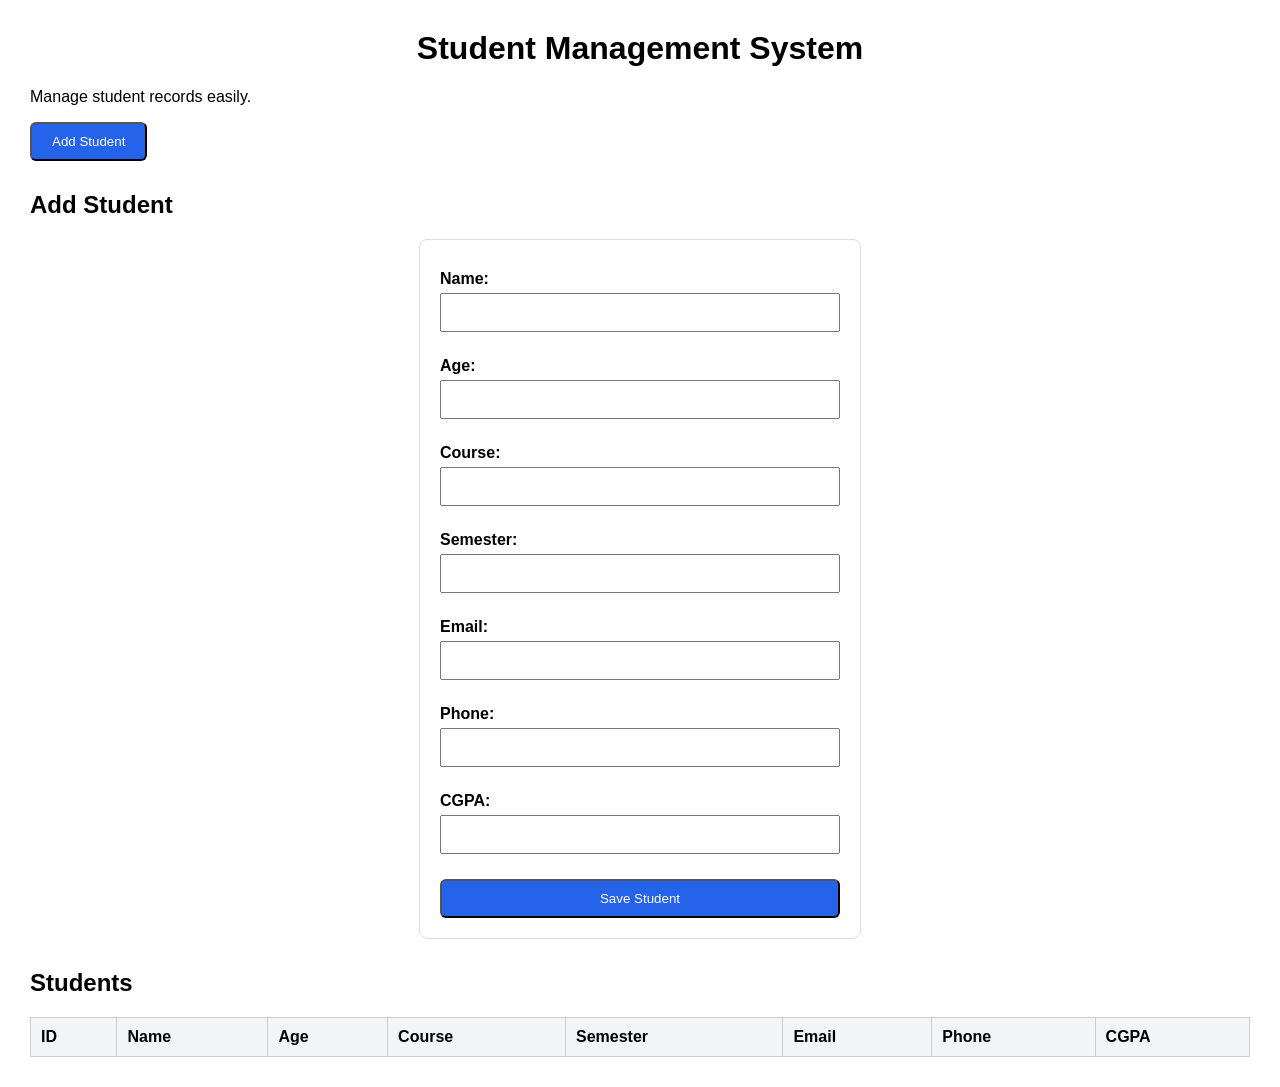
==== index.html @ 0a58bed6 "Add Spring Boot student API" ====
<!DOCTYPE html>
<html>
<head>
    <title>Student Management System</title>
    <link rel="stylesheet" href="style.css">
</head>

<body>

<h1>Student Management System</h1>

<p>Manage student records easily.</p>

<button>Add Student</button>
<h2>Add Student</h2>

<form>

    <label>Name:</label>
    <input type="text" required>

    <label>Age:</label>
    <input type="number" min="15" max="35" required>

    <label>Course:</label>
    <input type="text" required>

    <label>Semester:</label>
    <input type="number" min="1" max="8" required>

    <label>Email:</label>
    <input type="email" required>

    <label>Phone:</label>
    <input type="tel" pattern="[0-9]{10}" required>

    <label>CGPA:</label>
    <input type="number" min="0" max="10" step="0.1" required>

    <button type="submit" class="save-btn">Save Student</button>

</form>

<h2>Students</h2>

<table>
    <tr>
        <th>ID</th>
        <th>Name</th>
        <th>Age</th>
        <th>Course</th>
        <th>Semester</th>
        <th>Email</th>
        <th>Phone</th>
        <th>CGPA</th>
    </tr>



</table>

<script src="script.js"></script>

</body>

</html>
---- style.css ----
body {
    font-family: Arial, sans-serif;
    margin: 30px;
}

h1 {
    text-align: center;
}

button {
    padding: 10px 20px;
    background-color: #2563eb;
    color: white;
    border-radius: 6px;
}

button:hover {
    background-color: #1d4ed8;
}

table {
    border-collapse: collapse;
    width: 100%;
}

th,
td {
    border: 1px solid #ccc;
    padding: 10px;
}

th {
    background-color: #f3f4f6;
    text-align: left;
}

form {
    max-width: 400px;
    margin: 20px auto;
    padding: 20px;
    border: 1px solid #ddd;
    border-radius: 8px;
}

form input {
    width: 100%;
    padding: 10px;
    margin: 5px 0 15px;
    box-sizing: border-box;
}

form label {
    display: block;
    font-weight: bold;
    margin-top: 10px;
}

.save-btn {
    width: 100%;
    margin-top: 10px;
}

form h2 {
    text-align: center;
}

h2 {
    margin-top: 30px;
}

tr:hover {
    background-color: #f9fafb;
}
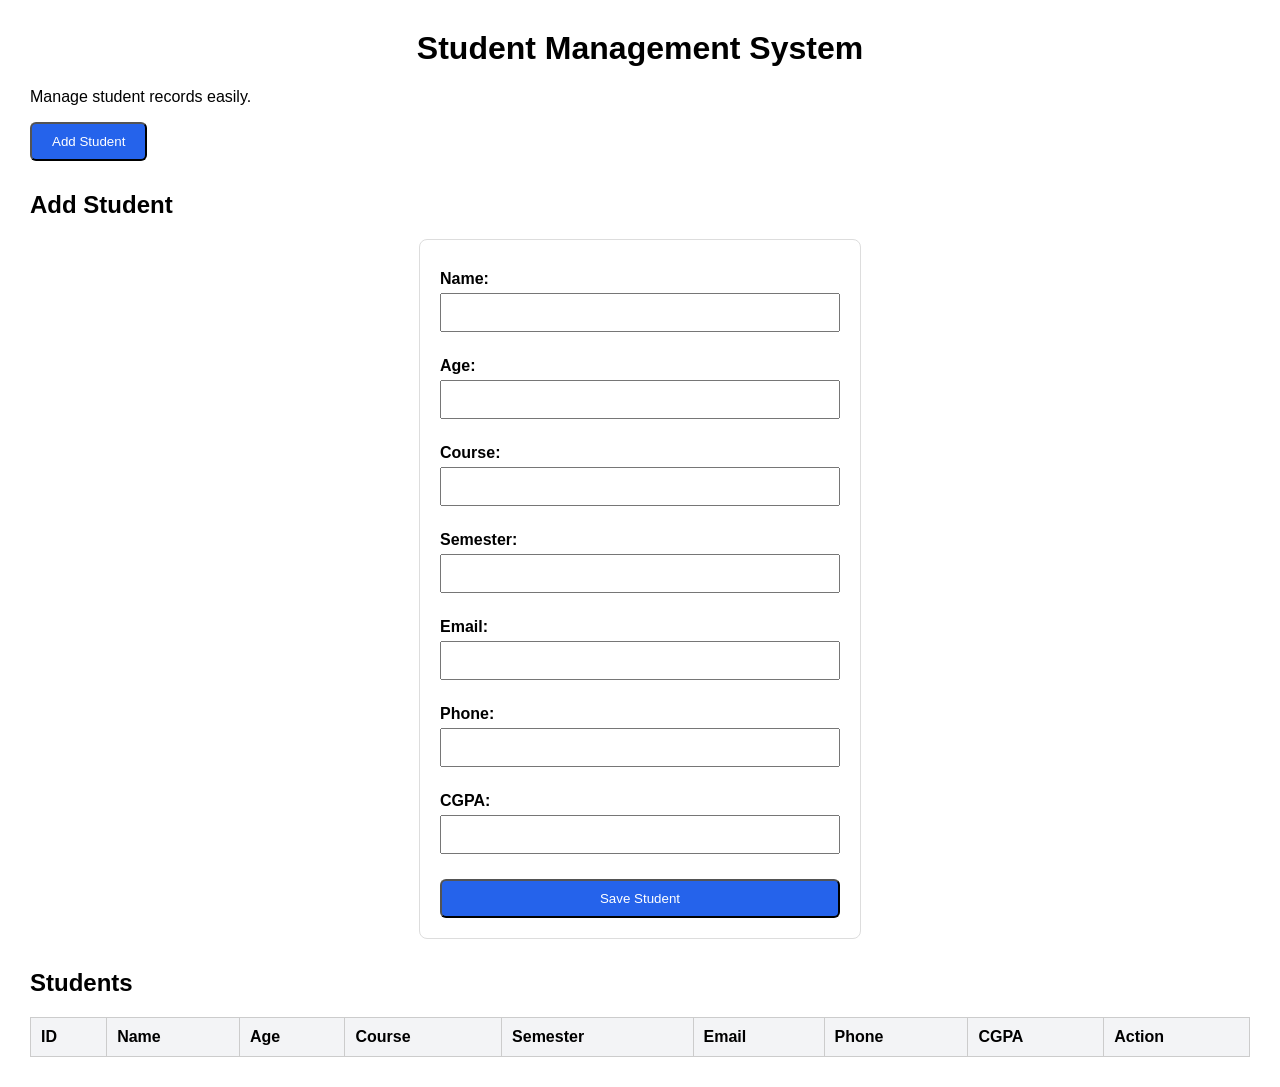
==== commit c9a5a69c: "Complete Student CRUD operations" ====
--- a/index.html
+++ b/index.html
@@ -13,6 +13,8 @@
 
 <button>Add Student</button>
 <h2>Add Student</h2>
+
+
 
 <form>
 
@@ -53,10 +55,8 @@
         <th>Email</th>
         <th>Phone</th>
         <th>CGPA</th>
+        <th>Action</th>
     </tr>
-
-
-
 </table>
 
 <script src="script.js"></script>
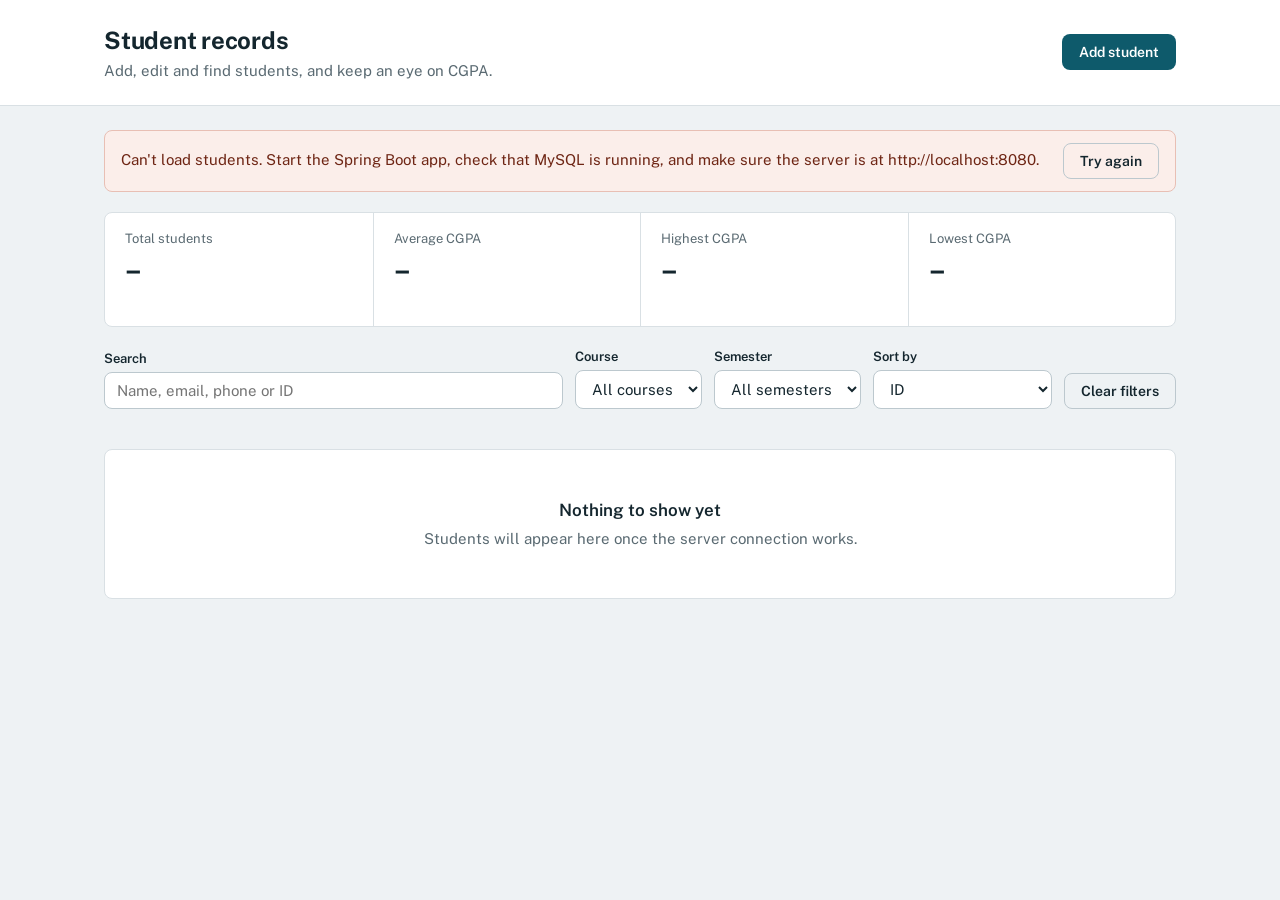
==== commit 627d0dfc: "Add new frontend with search, filter, sort and edit panel" ====
--- a/index.html
+++ b/index.html
@@ -1,66 +1,205 @@
 <!DOCTYPE html>
-<html>
+<html lang="en">
 <head>
+    <meta charset="UTF-8">
+    <meta name="viewport" content="width=device-width, initial-scale=1">
     <title>Student Management System</title>
+
+    <link rel="preconnect" href="https://fonts.googleapis.com">
+    <link rel="preconnect" href="https://fonts.gstatic.com" crossorigin>
+    <link href="https://fonts.googleapis.com/css2?family=Public+Sans:wght@400;500;600;700&display=swap" rel="stylesheet">
     <link rel="stylesheet" href="style.css">
 </head>
 
 <body>
 
-<h1>Student Management System</h1>
-
-<p>Manage student records easily.</p>
-
-<button>Add Student</button>
-<h2>Add Student</h2>
-
-
-
-<form>
-
-    <label>Name:</label>
-    <input type="text" required>
-
-    <label>Age:</label>
-    <input type="number" min="15" max="35" required>
-
-    <label>Course:</label>
-    <input type="text" required>
-
-    <label>Semester:</label>
-    <input type="number" min="1" max="8" required>
-
-    <label>Email:</label>
-    <input type="email" required>
-
-    <label>Phone:</label>
-    <input type="tel" pattern="[0-9]{10}" required>
-
-    <label>CGPA:</label>
-    <input type="number" min="0" max="10" step="0.1" required>
-
-    <button type="submit" class="save-btn">Save Student</button>
-
-</form>
-
-<h2>Students</h2>
-
-<table>
-    <tr>
-        <th>ID</th>
-        <th>Name</th>
-        <th>Age</th>
-        <th>Course</th>
-        <th>Semester</th>
-        <th>Email</th>
-        <th>Phone</th>
-        <th>CGPA</th>
-        <th>Action</th>
-    </tr>
-</table>
+<header class="topbar">
+    <div class="topbar-inner">
+        <div>
+            <h1>Student records</h1>
+            <p class="subtitle">Add, edit and find students, and keep an eye on CGPA.</p>
+        </div>
+        <button type="button" class="btn btn-primary" id="addBtn">Add student</button>
+    </div>
+</header>
+
+<main class="page">
+
+    <!-- Server error banner (shown only when the backend can't be reached) -->
+    <div class="banner" id="errorBanner" role="alert" hidden>
+        <p id="errorBannerText"></p>
+        <button type="button" class="btn btn-ghost" id="retryBtn">Try again</button>
+    </div>
+
+    <!-- Summary -->
+    <section class="stats" aria-label="Summary">
+        <div class="stat">
+            <span class="stat-label">Total students</span>
+            <span class="stat-value" id="statTotal">–</span>
+        </div>
+        <div class="stat">
+            <span class="stat-label">Average CGPA</span>
+            <span class="stat-value" id="statAvg">–</span>
+        </div>
+        <div class="stat">
+            <span class="stat-label">Highest CGPA</span>
+            <span class="stat-value" id="statHigh">–</span>
+            <span class="stat-note" id="statHighName"></span>
+        </div>
+        <div class="stat">
+            <span class="stat-label">Lowest CGPA</span>
+            <span class="stat-value" id="statLow">–</span>
+            <span class="stat-note" id="statLowName"></span>
+        </div>
+    </section>
+
+    <!-- Search, filter, sort -->
+    <section class="toolbar" aria-label="Search and filters">
+        <div class="field grow">
+            <label for="searchInput">Search</label>
+            <input type="search" id="searchInput" placeholder="Name, email, phone or ID">
+        </div>
+
+        <div class="field">
+            <label for="courseFilter">Course</label>
+            <select id="courseFilter">
+                <option value="">All courses</option>
+            </select>
+        </div>
+
+        <div class="field">
+            <label for="semesterFilter">Semester</label>
+            <select id="semesterFilter">
+                <option value="">All semesters</option>
+                <option>1</option><option>2</option><option>3</option><option>4</option>
+                <option>5</option><option>6</option><option>7</option><option>8</option>
+            </select>
+        </div>
+
+        <div class="field">
+            <label for="sortSelect">Sort by</label>
+            <select id="sortSelect">
+                <option value="id">ID</option>
+                <option value="name">Name (A to Z)</option>
+                <option value="cgpa-desc">CGPA (high to low)</option>
+                <option value="cgpa-asc">CGPA (low to high)</option>
+                <option value="age">Age</option>
+                <option value="semester">Semester</option>
+            </select>
+        </div>
+
+        <button type="button" class="btn btn-ghost" id="clearBtn">Clear filters</button>
+    </section>
+
+    <p class="result-count" id="resultCount" aria-live="polite"></p>
+
+    <!-- Students table -->
+    <div class="table-wrap">
+        <table id="studentTable">
+            <thead>
+            <tr>
+                <th scope="col">ID</th>
+                <th scope="col">Student</th>
+                <th scope="col">Age</th>
+                <th scope="col">Course</th>
+                <th scope="col">Semester</th>
+                <th scope="col">Phone</th>
+                <th scope="col">CGPA</th>
+                <th scope="col"><span class="sr-only">Actions</span></th>
+            </tr>
+            </thead>
+            <tbody id="studentBody"></tbody>
+        </table>
+
+        <div class="empty" id="emptyState" hidden>
+            <p class="empty-title" id="emptyTitle"></p>
+            <p id="emptyText"></p>
+            <button type="button" class="btn btn-primary" id="emptyAction" hidden>Add student</button>
+        </div>
+    </div>
+
+</main>
+
+<!-- Add / Edit panel -->
+<dialog id="drawer" class="drawer" aria-labelledby="drawerTitle">
+    <form id="studentForm" novalidate>
+        <div class="drawer-head">
+            <h2 id="drawerTitle">Add student</h2>
+            <button type="button" class="icon-btn" id="closeDrawer" aria-label="Close">&times;</button>
+        </div>
+
+        <div class="drawer-body">
+            <div class="field">
+                <label for="fName">Full name</label>
+                <input type="text" id="fName" name="name" autocomplete="off" required>
+                <p class="error" id="err-name"></p>
+            </div>
+
+            <div class="row-2">
+                <div class="field">
+                    <label for="fAge">Age</label>
+                    <input type="number" id="fAge" name="age" inputmode="numeric" required>
+                    <p class="hint">15 to 35</p>
+                    <p class="error" id="err-age"></p>
+                </div>
+                <div class="field">
+                    <label for="fSemester">Semester</label>
+                    <input type="number" id="fSemester" name="semester" inputmode="numeric" required>
+                    <p class="hint">1 to 8</p>
+                    <p class="error" id="err-semester"></p>
+                </div>
+            </div>
+
+            <div class="field">
+                <label for="fCourse">Course</label>
+                <input type="text" id="fCourse" name="course" list="courseList" autocomplete="off" required>
+                <datalist id="courseList"></datalist>
+                <p class="hint">Pick a course from the list. It must already exist in the courses table.</p>
+                <p class="error" id="err-course"></p>
+            </div>
+
+            <div class="field">
+                <label for="fEmail">Email</label>
+                <input type="email" id="fEmail" name="email" autocomplete="off" required>
+                <p class="error" id="err-email"></p>
+            </div>
+
+            <div class="row-2">
+                <div class="field">
+                    <label for="fPhone">Phone</label>
+                    <input type="tel" id="fPhone" name="phone" inputmode="numeric" maxlength="10" required>
+                    <p class="hint">10 digits</p>
+                    <p class="error" id="err-phone"></p>
+                </div>
+                <div class="field">
+                    <label for="fCgpa">CGPA</label>
+                    <input type="number" id="fCgpa" name="cgpa" step="0.1" inputmode="decimal" required>
+                    <p class="hint">0 to 10</p>
+                    <p class="error" id="err-cgpa"></p>
+                </div>
+            </div>
+        </div>
+
+        <div class="drawer-foot">
+            <button type="button" class="btn btn-ghost" id="cancelBtn">Cancel</button>
+            <button type="submit" class="btn btn-primary" id="saveBtn">Save student</button>
+        </div>
+    </form>
+</dialog>
+
+<!-- Delete confirmation -->
+<dialog id="confirmDialog" class="confirm" aria-labelledby="confirmTitle">
+    <h2 id="confirmTitle">Delete this student?</h2>
+    <p id="confirmText"></p>
+    <div class="confirm-actions">
+        <button type="button" class="btn btn-ghost" id="confirmCancel">Keep student</button>
+        <button type="button" class="btn btn-danger" id="confirmOk">Delete student</button>
+    </div>
+</dialog>
+
+<!-- Toast messages -->
+<div class="toasts" id="toasts" aria-live="polite"></div>
 
 <script src="script.js"></script>
-
 </body>
-
 </html>
--- a/style.css
+++ b/style.css
@@ -1,73 +1,642 @@
+
+
+:root {
+    --bg: #eef2f4;
+    --surface: #ffffff;
+    --ink: #14262e;
+    --muted: #5a6a72;
+    --line: #d9e0e4;
+    --line-strong: #bcc8ce;
+
+    --primary: #0e5a6b;
+    --primary-dark: #0a4352;
+    --primary-soft: #e3f0f3;
+
+    --good: #1f7a55;
+    --mid: #0e5a6b;
+    --low: #b3402a;
+    --danger: #b3402a;
+    --danger-dark: #8f301e;
+
+    --radius: 8px;
+    --font: "Public Sans", "Segoe UI", system-ui, -apple-system, Arial, sans-serif;
+}
+
+*, *::before, *::after {
+    box-sizing: border-box;
+}
+
 body {
-    font-family: Arial, sans-serif;
-    margin: 30px;
-}
-
-h1 {
+    margin: 0;
+    background: var(--bg);
+    color: var(--ink);
+    font-family: var(--font);
+    font-size: 15px;
+    line-height: 1.5;
+}
+
+h1, h2, p {
+    margin: 0;
+}
+
+.sr-only {
+    position: absolute;
+    width: 1px;
+    height: 1px;
+    overflow: hidden;
+    clip: rect(0 0 0 0);
+    white-space: nowrap;
+}
+
+:focus-visible {
+    outline: 3px solid #5aa9bb;
+    outline-offset: 2px;
+}
+
+/* ---------- Top bar ---------- */
+
+.topbar {
+    background: var(--surface);
+    border-bottom: 1px solid var(--line);
+}
+
+.topbar-inner {
+    max-width: 1120px;
+    margin: 0 auto;
+    padding: 22px 24px;
+    display: flex;
+    align-items: center;
+    justify-content: space-between;
+    gap: 16px;
+}
+
+.topbar h1 {
+    font-size: 24px;
+    font-weight: 700;
+    letter-spacing: -0.01em;
+}
+
+.subtitle {
+    color: var(--muted);
+    margin-top: 2px;
+}
+
+.page {
+    max-width: 1120px;
+    margin: 0 auto;
+    padding: 24px;
+}
+
+/* ---------- Buttons ---------- */
+
+.btn {
+    font-family: inherit;
+    font-size: 14px;
+    font-weight: 600;
+    padding: 9px 16px;
+    border-radius: var(--radius);
+    border: 1px solid transparent;
+    cursor: pointer;
+    transition: background-color 0.15s, border-color 0.15s;
+    white-space: nowrap;
+}
+
+.btn-primary {
+    background: var(--primary);
+    color: #fff;
+}
+.btn-primary:hover {
+    background: var(--primary-dark);
+}
+
+.btn-ghost {
+    background: transparent;
+    color: var(--ink);
+    border-color: var(--line-strong);
+}
+.btn-ghost:hover {
+    background: var(--primary-soft);
+}
+
+.btn-danger {
+    background: var(--danger);
+    color: #fff;
+}
+.btn-danger:hover {
+    background: var(--danger-dark);
+}
+
+.btn:disabled {
+    opacity: 0.6;
+    cursor: not-allowed;
+}
+
+.btn-small {
+    padding: 5px 10px;
+    font-size: 13px;
+}
+
+.btn-link-danger {
+    color: var(--danger);
+    border-color: transparent;
+}
+.btn-link-danger:hover {
+    background: #f8e6e1;
+}
+
+.icon-btn {
+    background: none;
+    border: none;
+    font-size: 28px;
+    line-height: 1;
+    color: var(--muted);
+    cursor: pointer;
+    padding: 2px 8px;
+    border-radius: var(--radius);
+}
+.icon-btn:hover {
+    background: var(--primary-soft);
+    color: var(--ink);
+}
+
+/* ---------- Error banner ---------- */
+
+.banner {
+    display: flex;
+    align-items: center;
+    justify-content: space-between;
+    gap: 16px;
+    background: #fbeeea;
+    border: 1px solid #e8bfb4;
+    color: #6e2514;
+    padding: 12px 16px;
+    border-radius: var(--radius);
+    margin-bottom: 20px;
+}
+
+.banner[hidden] {
+    display: none;
+}
+
+/* ---------- Summary ---------- */
+
+.stats {
+    display: grid;
+    grid-template-columns: repeat(4, 1fr);
+    background: var(--surface);
+    border: 1px solid var(--line);
+    border-radius: var(--radius);
+    margin-bottom: 20px;
+}
+
+.stat {
+    padding: 16px 20px;
+    border-left: 1px solid var(--line);
+    display: flex;
+    flex-direction: column;
+    min-width: 0;
+}
+
+.stat:first-child {
+    border-left: none;
+}
+
+.stat-label {
+    color: var(--muted);
+    font-size: 13px;
+}
+
+.stat-value {
+    font-size: 28px;
+    font-weight: 700;
+    letter-spacing: -0.02em;
+    font-variant-numeric: tabular-nums;
+}
+
+.stat-note {
+    color: var(--muted);
+    font-size: 13px;
+    white-space: nowrap;
+    overflow: hidden;
+    text-overflow: ellipsis;
+    min-height: 1.5em;
+}
+
+/* ---------- Toolbar & form fields ---------- */
+
+.toolbar {
+    display: flex;
+    flex-wrap: wrap;
+    align-items: flex-end;
+    gap: 12px;
+    margin-bottom: 12px;
+}
+
+.field {
+    display: flex;
+    flex-direction: column;
+    gap: 4px;
+    min-width: 0;
+}
+
+.field.grow {
+    flex: 1 1 220px;
+}
+
+.field label {
+    font-size: 13px;
+    font-weight: 600;
+    color: var(--ink);
+}
+
+input, select {
+    font-family: inherit;
+    font-size: 15px;
+    color: var(--ink);
+    background: var(--surface);
+    border: 1px solid var(--line-strong);
+    border-radius: var(--radius);
+    padding: 9px 12px;
+    width: 100%;
+}
+
+input:hover, select:hover {
+    border-color: #8fa2ab;
+}
+
+input[aria-invalid="true"] {
+    border-color: var(--danger);
+}
+
+.hint {
+    font-size: 12.5px;
+    color: var(--muted);
+}
+
+.error {
+    font-size: 12.5px;
+    color: var(--danger);
+    font-weight: 600;
+}
+
+.error:empty {
+    display: none;
+}
+
+.result-count {
+    color: var(--muted);
+    font-size: 13.5px;
+    margin-bottom: 8px;
+    min-height: 1.5em;
+}
+
+/* ---------- Table ---------- */
+
+.table-wrap {
+    background: var(--surface);
+    border: 1px solid var(--line);
+    border-radius: var(--radius);
+    overflow-x: auto;
+}
+
+table {
+    width: 100%;
+    border-collapse: collapse;
+}
+
+th, td {
+    padding: 12px 14px;
+    text-align: left;
+    vertical-align: middle;
+    border-bottom: 1px solid var(--line);
+}
+
+th {
+    font-size: 13px;
+    font-weight: 600;
+    color: var(--muted);
+    background: #f7f9fa;
+    white-space: nowrap;
+}
+
+tbody tr:last-child td {
+    border-bottom: none;
+}
+
+tbody tr:hover {
+    background: #f7fafb;
+}
+
+td.num {
+    font-variant-numeric: tabular-nums;
+}
+
+.student-name {
+    font-weight: 600;
+}
+
+.student-email {
+    color: var(--muted);
+    font-size: 13px;
+    overflow-wrap: anywhere;
+}
+
+.cgpa {
+    display: flex;
+    align-items: center;
+    gap: 10px;
+}
+
+.cgpa-bar {
+    width: 56px;
+    height: 6px;
+    border-radius: 3px;
+    background: var(--line);
+    overflow: hidden;
+    flex: none;
+}
+
+.cgpa-fill {
+    display: block;
+    height: 100%;
+    border-radius: 3px;
+}
+
+.cgpa-fill.good { background: var(--good); }
+.cgpa-fill.mid  { background: var(--mid); }
+.cgpa-fill.low  { background: var(--low); }
+
+.cgpa-number {
+    font-weight: 600;
+    font-variant-numeric: tabular-nums;
+    min-width: 2.2em;
+}
+
+.actions {
+    display: flex;
+    gap: 6px;
+    justify-content: flex-end;
+}
+
+/* ---------- Empty state ---------- */
+
+.empty {
+    padding: 48px 24px;
     text-align: center;
-}
-
-button {
-    padding: 10px 20px;
-    background-color: #2563eb;
-    color: white;
-    border-radius: 6px;
-}
-
-button:hover {
-    background-color: #1d4ed8;
-}
-
-table {
-    border-collapse: collapse;
-    width: 100%;
-}
-
-th,
-td {
-    border: 1px solid #ccc;
-    padding: 10px;
-}
-
-th {
-    background-color: #f3f4f6;
-    text-align: left;
-}
-
-form {
-    max-width: 400px;
-    margin: 20px auto;
-    padding: 20px;
-    border: 1px solid #ddd;
-    border-radius: 8px;
-}
-
-form input {
-    width: 100%;
-    padding: 10px;
-    margin: 5px 0 15px;
-    box-sizing: border-box;
-}
-
-form label {
-    display: block;
-    font-weight: bold;
-    margin-top: 10px;
-}
-
-.save-btn {
-    width: 100%;
-    margin-top: 10px;
-}
-
-form h2 {
-    text-align: center;
-}
-
-h2 {
-    margin-top: 30px;
-}
-
-tr:hover {
-    background-color: #f9fafb;
+    color: var(--muted);
+}
+
+.empty[hidden] {
+    display: none;
+}
+
+.empty-title {
+    font-size: 17px;
+    font-weight: 600;
+    color: var(--ink);
+    margin-bottom: 4px;
+}
+
+.empty .btn {
+    margin-top: 16px;
+}
+
+/* ---------- Side panel (Add / Edit) ---------- */
+
+dialog {
+    border: none;
+    padding: 0;
+    color: var(--ink);
+    font-family: var(--font);
+}
+
+dialog::backdrop {
+    background: rgba(20, 38, 46, 0.45);
+}
+
+.drawer {
+    margin: 0 0 0 auto;
+    height: 100%;
+    max-height: 100%;
+    width: min(440px, 100%);
+    background: var(--surface);
+    box-shadow: -8px 0 24px rgba(20, 38, 46, 0.18);
+}
+
+.drawer[open] {
+    animation: slide-in 0.2s ease-out;
+}
+
+@keyframes slide-in {
+    from { transform: translateX(32px); opacity: 0; }
+    to   { transform: translateX(0);    opacity: 1; }
+}
+
+.drawer form {
+    display: flex;
+    flex-direction: column;
+    height: 100%;
+}
+
+.drawer-head {
+    display: flex;
+    align-items: center;
+    justify-content: space-between;
+    padding: 18px 24px;
+    border-bottom: 1px solid var(--line);
+}
+
+.drawer-head h2 {
+    font-size: 19px;
+    font-weight: 700;
+}
+
+.drawer-body {
+    flex: 1;
+    overflow-y: auto;
+    padding: 20px 24px;
+    display: flex;
+    flex-direction: column;
+    gap: 16px;
+}
+
+.row-2 {
+    display: grid;
+    grid-template-columns: 1fr 1fr;
+    gap: 14px;
+}
+
+.drawer-foot {
+    display: flex;
+    justify-content: flex-end;
+    gap: 10px;
+    padding: 16px 24px;
+    border-top: 1px solid var(--line);
+    background: #f7f9fa;
+}
+
+/* ---------- Delete confirmation ---------- */
+
+.confirm {
+    margin: auto;
+    width: min(420px, calc(100% - 32px));
+    padding: 24px;
+    border-radius: 12px;
+    background: var(--surface);
+}
+
+.confirm h2 {
+    font-size: 18px;
+    margin-bottom: 8px;
+}
+
+.confirm p {
+    color: var(--muted);
+}
+
+.confirm-actions {
+    display: flex;
+    justify-content: flex-end;
+    gap: 10px;
+    margin-top: 22px;
+}
+
+/* ---------- Toasts ---------- */
+
+.toasts {
+    position: fixed;
+    bottom: 20px;
+    left: 50%;
+    transform: translateX(-50%);
+    display: flex;
+    flex-direction: column;
+    gap: 8px;
+    z-index: 1000;
+    width: min(420px, calc(100% - 32px));
+    pointer-events: none;
+}
+
+.toast {
+    background: var(--ink);
+    color: #fff;
+    padding: 12px 16px;
+    border-radius: var(--radius);
+    font-weight: 500;
+    box-shadow: 0 6px 20px rgba(20, 38, 46, 0.3);
+    border-left: 5px solid var(--good);
+}
+
+.toast.error {
+    border-left-color: #e0735c;
+}
+
+/* ---------- Tablet / mobile ---------- */
+
+@media (max-width: 860px) {
+    .stats {
+        grid-template-columns: 1fr 1fr;
+    }
+    .stat:nth-child(3) {
+        border-left: none;
+    }
+    .stat:nth-child(n + 3) {
+        border-top: 1px solid var(--line);
+    }
+}
+
+@media (max-width: 720px) {
+    .topbar-inner {
+        padding: 16px;
+    }
+    .page {
+        padding: 16px;
+    }
+    .toolbar .field {
+        flex: 1 1 calc(50% - 6px);
+    }
+    .toolbar .field.grow {
+        flex-basis: 100%;
+    }
+
+    /* Each row becomes a small card */
+    .table-wrap {
+        background: transparent;
+        border: none;
+        overflow: visible;
+    }
+    table, tbody, tr, td {
+        display: block;
+    }
+    thead {
+        position: absolute;
+        width: 1px;
+        height: 1px;
+        overflow: hidden;
+        clip: rect(0 0 0 0);
+    }
+    tbody tr {
+        background: var(--surface);
+        border: 1px solid var(--line);
+        border-radius: var(--radius);
+        margin-bottom: 12px;
+        padding: 6px 0;
+    }
+    td {
+        display: flex;
+        justify-content: space-between;
+        align-items: center;
+        gap: 16px;
+        border-bottom: none;
+        padding: 7px 14px;
+        text-align: right;
+    }
+    td::before {
+        content: attr(data-label);
+        color: var(--muted);
+        font-size: 13px;
+        text-align: left;
+        flex: none;
+    }
+    td.cell-student {
+        display: block;
+        text-align: left;
+        border-bottom: 1px solid var(--line);
+        padding-bottom: 10px;
+        margin-bottom: 4px;
+    }
+    td.cell-student::before,
+    td.cell-actions::before {
+        content: none;
+    }
+    td.cell-actions {
+        justify-content: flex-end;
+    }
+    .empty {
+        background: var(--surface);
+        border: 1px solid var(--line);
+        border-radius: var(--radius);
+    }
+}
+
+@media (max-width: 480px) {
+    .stat-value {
+        font-size: 24px;
+    }
+    .row-2 {
+        grid-template-columns: 1fr;
+    }
+}
+
+@media (prefers-reduced-motion: reduce) {
+    .drawer[open] {
+        animation: none;
+    }
+    .btn {
+        transition: none;
+    }
+}
+
+/* Make sure the hidden attribute always wins */
+[hidden] {
+    display: none !important;
 }
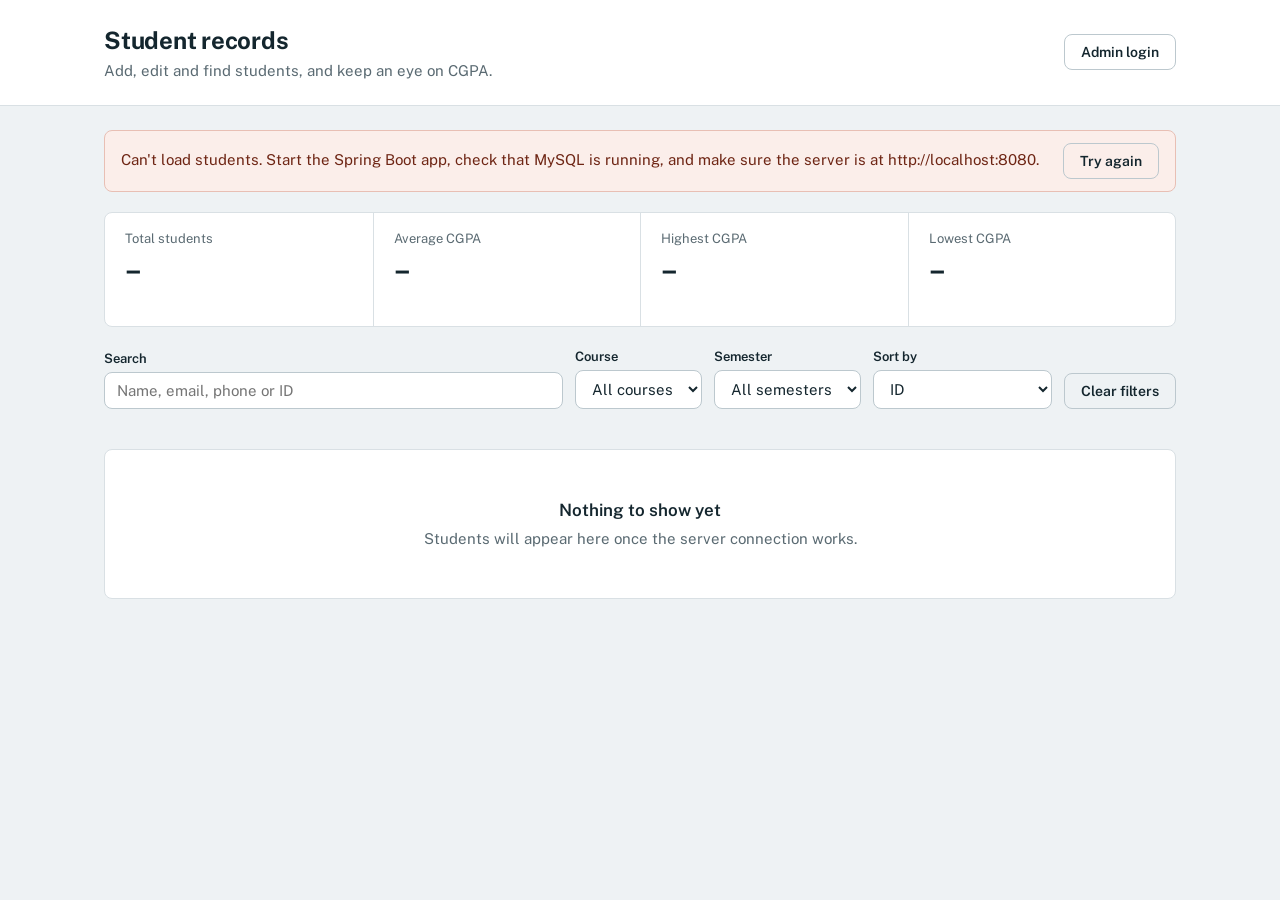
==== commit 3662ab97: "Add admin login: only admin can add, edit and delete" ====
--- a/index.html
+++ b/index.html
@@ -19,7 +19,12 @@
             <h1>Student records</h1>
             <p class="subtitle">Add, edit and find students, and keep an eye on CGPA.</p>
         </div>
-        <button type="button" class="btn btn-primary" id="addBtn">Add student</button>
+        <div class="topbar-actions">
+            <span class="admin-label" id="adminLabel" hidden></span>
+            <button type="button" class="btn btn-ghost" id="loginBtn">Admin login</button>
+            <button type="button" class="btn btn-primary" id="addBtn" hidden>Add student</button>
+            <button type="button" class="btn btn-ghost" id="logoutBtn" hidden>Log out</button>
+        </div>
     </div>
 </header>
 
@@ -105,7 +110,7 @@
                 <th scope="col">Semester</th>
                 <th scope="col">Phone</th>
                 <th scope="col">CGPA</th>
-                <th scope="col"><span class="sr-only">Actions</span></th>
+                <th scope="col" class="col-actions"><span class="sr-only">Actions</span></th>
             </tr>
             </thead>
             <tbody id="studentBody"></tbody>
@@ -197,6 +202,31 @@
     </div>
 </dialog>
 
+<!-- Admin login -->
+<dialog id="loginDialog" class="confirm" aria-labelledby="loginTitle">
+    <form id="loginForm" novalidate>
+        <h2 id="loginTitle">Admin login</h2>
+        <p class="login-note">Anyone can view students. Only admins can add, edit or delete.</p>
+
+        <div class="field">
+            <label for="loginUser">Username</label>
+            <input type="text" id="loginUser" autocomplete="username" required>
+        </div>
+
+        <div class="field">
+            <label for="loginPass">Password</label>
+            <input type="password" id="loginPass" autocomplete="current-password" required>
+        </div>
+
+        <p class="error" id="loginError" role="alert"></p>
+
+        <div class="confirm-actions">
+            <button type="button" class="btn btn-ghost" id="loginCancel">Cancel</button>
+            <button type="submit" class="btn btn-primary" id="loginSubmit">Log in</button>
+        </div>
+    </form>
+</dialog>
+
 <!-- Toast messages -->
 <div class="toasts" id="toasts" aria-live="polite"></div>
 
--- a/style.css
+++ b/style.css
@@ -1,5 +1,3 @@
-
-
 :root {
     --bg: #eef2f4;
     --surface: #ffffff;
@@ -74,6 +72,24 @@
     font-size: 24px;
     font-weight: 700;
     letter-spacing: -0.01em;
+}
+
+.topbar-actions {
+    display: flex;
+    align-items: center;
+    gap: 10px;
+    flex-wrap: wrap;
+    justify-content: flex-end;
+}
+
+.admin-label {
+    color: var(--muted);
+    font-size: 14px;
+    font-weight: 600;
+}
+
+body:not(.is-admin) .col-actions {
+    display: none;
 }
 
 .subtitle {
@@ -494,6 +510,16 @@
     color: var(--muted);
 }
 
+#loginForm {
+    display: flex;
+    flex-direction: column;
+    gap: 14px;
+}
+
+.confirm .error {
+    color: var(--danger);
+}
+
 .confirm-actions {
     display: flex;
     justify-content: flex-end;
@@ -547,6 +573,7 @@
 @media (max-width: 720px) {
     .topbar-inner {
         padding: 16px;
+        flex-wrap: wrap;
     }
     .page {
         padding: 16px;
